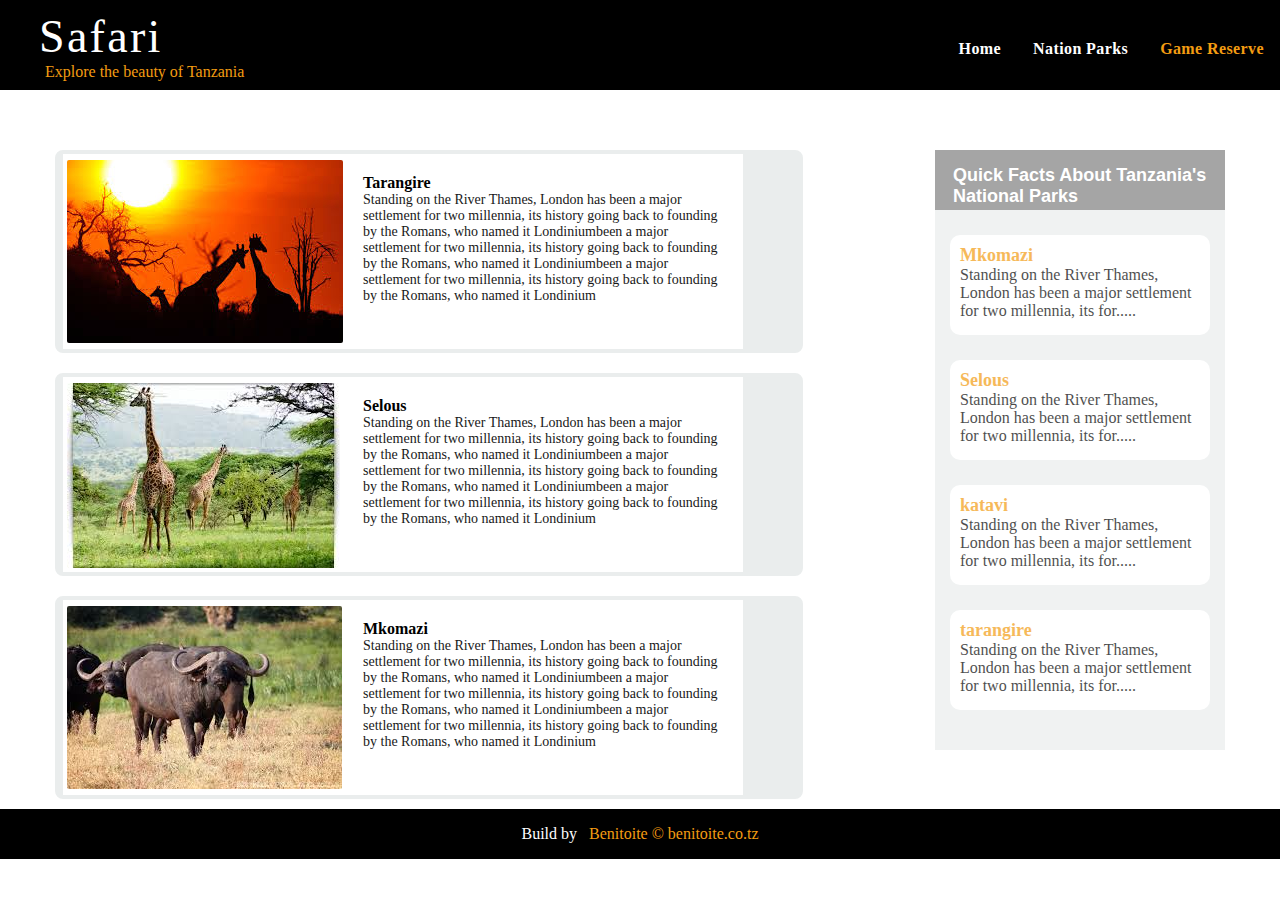
==== game_reserve.html @ 75cb0bfc "first version of safari" ====
<!DOCTYPE html>
<html>
<head>
		<meta charset="utf-8">
		<title>Safari Tanzania</title>
		<link rel="stylesheet" type="text/css" href="css/nation.css">
</head>
<body>
<header class="safari">
		<!-- log on write side -->
		<div class="logo-safari">
		<h1>Safari</h1>
		<p id="logo-words">Explore the beauty of Tanzania</p>
		</div>
			<div>
				
			</div>
			<!-- right navigation bar -->
			 <nav id="nav">
				<ul>
					<li id="current"><a  href="index.html">home</a></li>
					<li><a  href="nation_parks.html">nation parks</a></li>
					<li><a class="active" href="game_reserve.html">game reserve</a></li>
				</ul>
				</nav>
</header>
<!-- contents -->
<div class="container">
<div class="npark-contents">
<aside class="details">
	<article class="info_npark">
		<aside class="image_data">
			<div class="image fit"><img src="images/giraf.jpg" alt="" /></div>
		</aside>
		<section  class="info" >
		<h5>Tarangire</h5>	
			<p>Standing on the River Thames, London has been a major settlement for two millennia, its history going back to founding by the Romans, who named it Londiniumbeen a major settlement for two millennia, its history going back to founding by the Romans, who named it Londiniumbeen a major settlement for two millennia, its history going back to founding by the Romans, who named it Londinium</p>
		</section>
	</article>
	<article class="info_npark">
		<aside class="image_data">
			<div class="image fit"><img src="images/jambo.jpg" alt="" /></div>
		</aside>
	<section  class="info" >
		<h5>Selous</h5>	
			<p>Standing on the River Thames, London has been a major settlement for two millennia, its history going back to founding by the Romans, who named it Londiniumbeen a major settlement for two millennia, its history going back to founding by the Romans, who named it Londiniumbeen a major settlement for two millennia, its history going back to founding by the Romans, who named it Londinium</p>
	</section>
	</article>
	<article class="info_npark">
		<aside class="image_data">
			<div class="image fit"><img src="images/sere.jpg" alt="" /></div>
		</aside>
	<section  class="info" >
		<h5>Mkomazi</h5>	
			<p>Standing on the River Thames, London has been a major settlement for two millennia, its history going back to founding by the Romans, who named it Londiniumbeen a major settlement for two millennia, its history going back to founding by the Romans, who named it Londiniumbeen a major settlement for two millennia, its history going back to founding by the Romans, who named it Londinium</p>
	</section>
	</article>
</aside>
<section class="visited">
	<header >
			<h2>Quick facts about Tanzania's national parks</h2>
		</header>
		<div class="data">
			<h5>Mkomazi</h5>	
			<p>Standing on the River Thames, London has been a major settlement for two millennia, its for..... </p>
			</div>
			<div class="data">
			<h5>Selous</h5>	
			<p>Standing on the River Thames, London has been a major settlement for two millennia, its for..... </p>
			</div>
			<div class="data">
			<h5>katavi</h5>	
			<p>Standing on the River Thames, London has been a major settlement for two millennia, its for..... </p>
			</div>
			<div class="data">
			<h5>tarangire</h5>	
			<p>Standing on the River Thames, London has been a major settlement for two millennia, its for..... </p>
			</div>
		</div>
</section>	
</div>
</div>

<footer>Build by  &nbsp <span>Benitoite &copy; benitoite.co.tz </span></footer>

</body>
</html>
---- css/nation.css ----
body{
	margin: 0;
   font-family: "Times New Roman", Times, serif;
   background-color: none;
   overflow-x: hidden;
  }
html, body, div, span, applet, object, iframe, h1, h2, h3, h4, h5, h6, p, blockquote, pre, a, abbr, acronym, address, big, cite, code, del, dfn, em, img, ins, kbd, q, s, samp, small, strike, strong, sub, sup, tt, var, b, u, i, center, dl, dt, dd, ol, ul, li, fieldset, form, label, legend, table, caption, tbody, tfoot, thead, tr, th, td, article, aside, canvas, details, embed, figure, figcaption, footer, header, hgroup, menu, nav, output, ruby, section, summary, time, mark, audio, video {
		margin: 0;
		padding: 0;
		border: 0;
		vertical-align: baseline;
	}
		article, aside, details, figcaption, figure, footer, header, hgroup, menu, nav, section {
		display: block;
	}

  /*css for header*/

.safari{
  	background-color: black;
  	color: white;
  	position: relative;
  	height: 90px;
  }
.logo-safari{
margin-left: 15px;
}
.logo-safari h1{
	color: #fff;
	font-weight: 500;
	font-size: 46px;
	padding: 10px 0 0 24px;
	letter-spacing: 0.05em;
	display: inline-block;
	vertical-align: middle;
}
#logo-words{
color: #F39C12;
padding-left: 30px;
	}

	/*navbar*/
#nav ul li {
float: left;
display: inline-block;
	text-transform: capitalize;
	padding-top: 40px; 
}
#nav{
	position: absolute;
	right: 0;
	top: 0;
}

#nav ul li a, #nav ul li span {
	-moz-transition: background-color .25s ease-in-out;
	-webkit-transition: background-color .25s ease-in-out;
	-ms-transition: background-color .25s ease-in-out;
	transition: background-color .25s ease-in-out;
	font-weight: 800;
	letter-spacing: 0.025em;
	color: #fff;
	text-decoration: none;
	padding: 0.5em 1em 0.5em 1em;
}
#nav ul li > ul {
	display: none;
}

#nav ul li:hover a, #nav ul li:hover span {
	background: #F8C471;  
}

#nav ul li a.active{
	color: #F39C12;
}

/*container section*/
section {
	margin-top: 20px;
}
section .container{
	min-width: 800;
	background-color: #CCD1D1;
	margin-right: 55px;
	margin-left: 55px;
}
.container{
	min-width: 800;
	margin-right: 55px;
	margin-left: 55px;
	margin-top: 40px;
}
.page-wrapper{
	margin-right: 15px;
	margin-left: 35px;
}
/*page-contantens*/

.npark-contents{
	height: 520px;
}

.nparks-contents section{
	height: 500px;
}
.npark-contents aside{
	float: left;
/*	width: 790px;
*/}
.npark-contents section{
	float: right;
	width: 290px;

}


aside h2{
	font-weight: 500;
	font-size: 43px;
	padding-left: 20px;
	color: #273746;
}
aside h3{
	font-weight: 600;
	font-size: 18px;
	padding-top: 10PX;
	padding-left: 20px;
	color: #273746;
	line-height: 1.25em;
	font-family: cursive;
}

section h2 {
	font: 14pt Helvetica,"Helvetica neue", Arial, sans-serif;
	font-weight: lighter;
	text-transform: uppercase;
	color: #493831;
	padding-bottom: 10px;
	margin: 0;
}

/*css for the most visited part*/
.visited header{
	height: 60px; 
	background-color: grey;
	
}
header h2{
	font-weight: 600;
	font-size: 18px;
	padding-top: 15px;
	padding-left: 18px;
	color: white;
	text-transform: capitalize;
}
.visited{
	background-color: #EAEDED;
	opacity: 0.7;
	width: 260px;
	height: 600px;
}

.details aside{
	float: left;
}
.details section{
	float: right;
	width: 360px;
}
.info{
	padding-right: 20px;
	padding-left: 10px;
}
.info h5{
	text-transform: capitalize;
	font-size: 16px;
}
.info p{
	font-size: 14px;
	font-family: cursive;
	opacity: 0.9;

}
.info_npark{
	background-color: #fff;
	height: 195px;
	border-left: 8px solid #EAEDED;
	border-right: 60px solid #EAEDED;
	border-bottom: 4px  solid #EAEDED;
	border-top: 4px solid #EAEDED ;
	border-radius: 8px;
	margin-top: 20px;
	margin-bottom: 10px;
}
/* Image */
.image {
	display: inline-block;
	outline: 0;
}

.image img {
	border-radius: 2px;
}

.image.fit {
	width: 100%;
	float: left;
	padding: 6px 10px 0px 4px;
}
.data{
	background-color: white;
	width: 240px;
	margin-left:15px;
	margin-top: 25px;
	height: 80px;
	padding: 10px;
	border-radius: 10px;
		}
.data h5{
	color: #F39C12;
	font-size: 18px;
	font-weight: 600;
}
		
/*footer*/
 footer {
    padding: 1em;
    color: white;
    background-color: black;
    clear: left;
    margin-top: 20px;
    text-align: center;
}
footer span{
	color:#F39C12; 
}
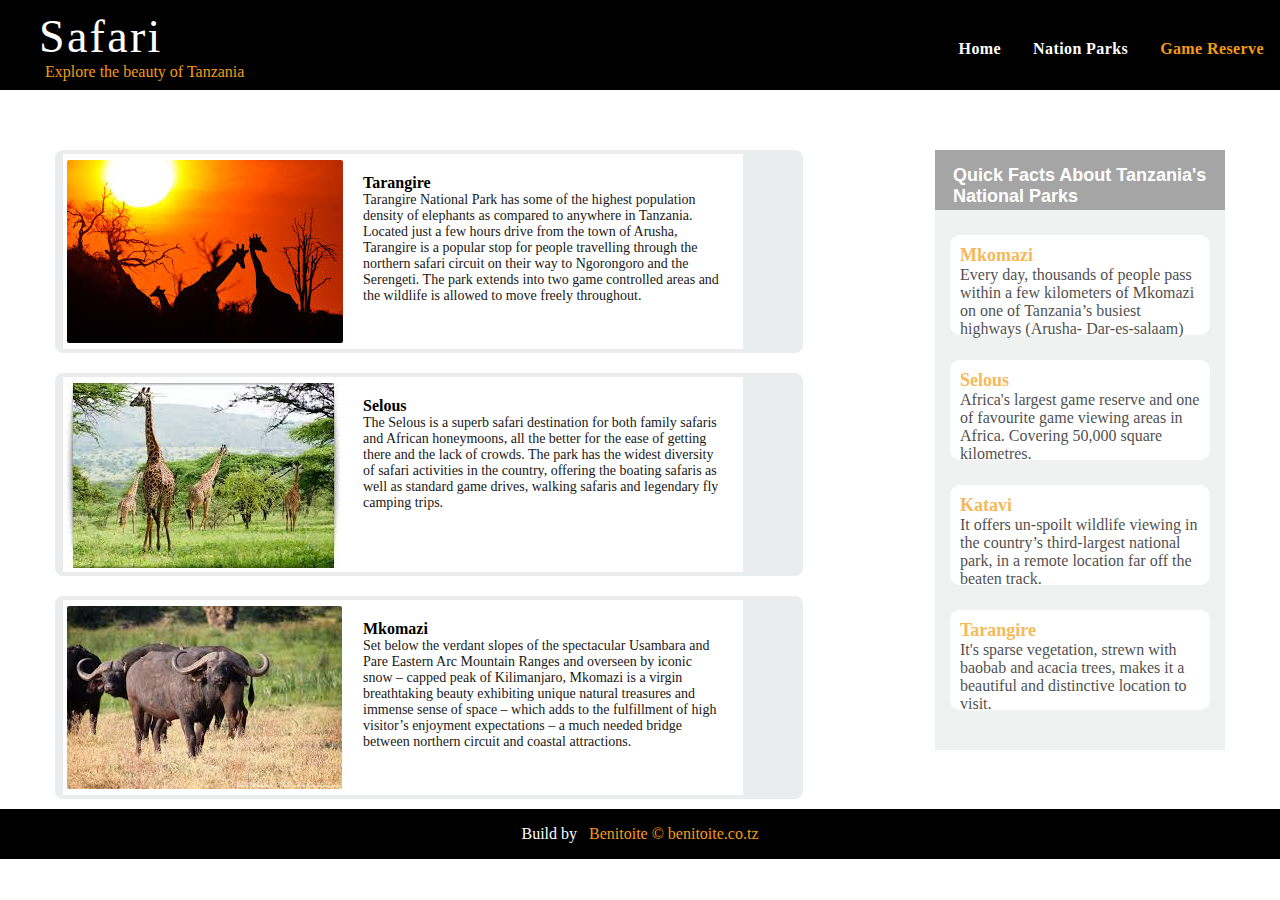
==== commit 256bf536: "contents added" ====
--- a/game_reserve.html
+++ b/game_reserve.html
@@ -34,7 +34,7 @@
 		</aside>
 		<section  class="info" >
 		<h5>Tarangire</h5>	
-			<p>Standing on the River Thames, London has been a major settlement for two millennia, its history going back to founding by the Romans, who named it Londiniumbeen a major settlement for two millennia, its history going back to founding by the Romans, who named it Londiniumbeen a major settlement for two millennia, its history going back to founding by the Romans, who named it Londinium</p>
+			<p>Tarangire National Park has some of the highest population density of elephants as compared to anywhere in Tanzania. Located just a few hours drive from the town of Arusha, Tarangire is a popular stop for people travelling through the northern safari circuit on their way to Ngorongoro and the Serengeti. The park extends into two game controlled areas and the wildlife is allowed to move freely throughout.</p>
 		</section>
 	</article>
 	<article class="info_npark">
@@ -43,7 +43,7 @@
 		</aside>
 	<section  class="info" >
 		<h5>Selous</h5>	
-			<p>Standing on the River Thames, London has been a major settlement for two millennia, its history going back to founding by the Romans, who named it Londiniumbeen a major settlement for two millennia, its history going back to founding by the Romans, who named it Londiniumbeen a major settlement for two millennia, its history going back to founding by the Romans, who named it Londinium</p>
+			<p>The Selous is a superb safari destination for both family safaris and African honeymoons, all the better for the ease of getting there and the lack of crowds.  The park has the widest diversity of safari activities in the country, offering the boating safaris as well as standard game drives, walking safaris and legendary fly camping trips.</p>
 	</section>
 	</article>
 	<article class="info_npark">
@@ -52,7 +52,7 @@
 		</aside>
 	<section  class="info" >
 		<h5>Mkomazi</h5>	
-			<p>Standing on the River Thames, London has been a major settlement for two millennia, its history going back to founding by the Romans, who named it Londiniumbeen a major settlement for two millennia, its history going back to founding by the Romans, who named it Londiniumbeen a major settlement for two millennia, its history going back to founding by the Romans, who named it Londinium</p>
+			<p>Set below the verdant slopes of the spectacular Usambara and Pare Eastern Arc Mountain Ranges and overseen by iconic snow – capped peak of Kilimanjaro, Mkomazi is a virgin breathtaking beauty exhibiting unique natural treasures and immense sense of space – which adds to the fulfillment of high visitor’s enjoyment expectations – a much needed bridge between northern circuit and coastal attractions.</p>
 	</section>
 	</article>
 </aside>
@@ -62,19 +62,19 @@
 		</header>
 		<div class="data">
 			<h5>Mkomazi</h5>	
-			<p>Standing on the River Thames, London has been a major settlement for two millennia, its for..... </p>
+			<p>Every day, thousands of people pass within a few kilometers of Mkomazi on one of Tanzania’s busiest highways (Arusha- Dar-es-salaam)</p>
 			</div>
 			<div class="data">
 			<h5>Selous</h5>	
-			<p>Standing on the River Thames, London has been a major settlement for two millennia, its for..... </p>
+			<p>Africa's largest game reserve and one of favourite game viewing areas in Africa. Covering 50,000 square kilometres.</p>
 			</div>
 			<div class="data">
-			<h5>katavi</h5>	
-			<p>Standing on the River Thames, London has been a major settlement for two millennia, its for..... </p>
+			<h5>Katavi</h5>	
+			<p>It offers un-spoilt wildlife viewing in the country’s third-largest national park, in a remote location far off the beaten track.</p>
 			</div>
 			<div class="data">
-			<h5>tarangire</h5>	
-			<p>Standing on the River Thames, London has been a major settlement for two millennia, its for..... </p>
+			<h5>Tarangire</h5>	
+			<p>It's sparse vegetation, strewn with baobab and acacia trees, makes it a beautiful and distinctive location to visit. </p>
 			</div>
 		</div>
 </section>	
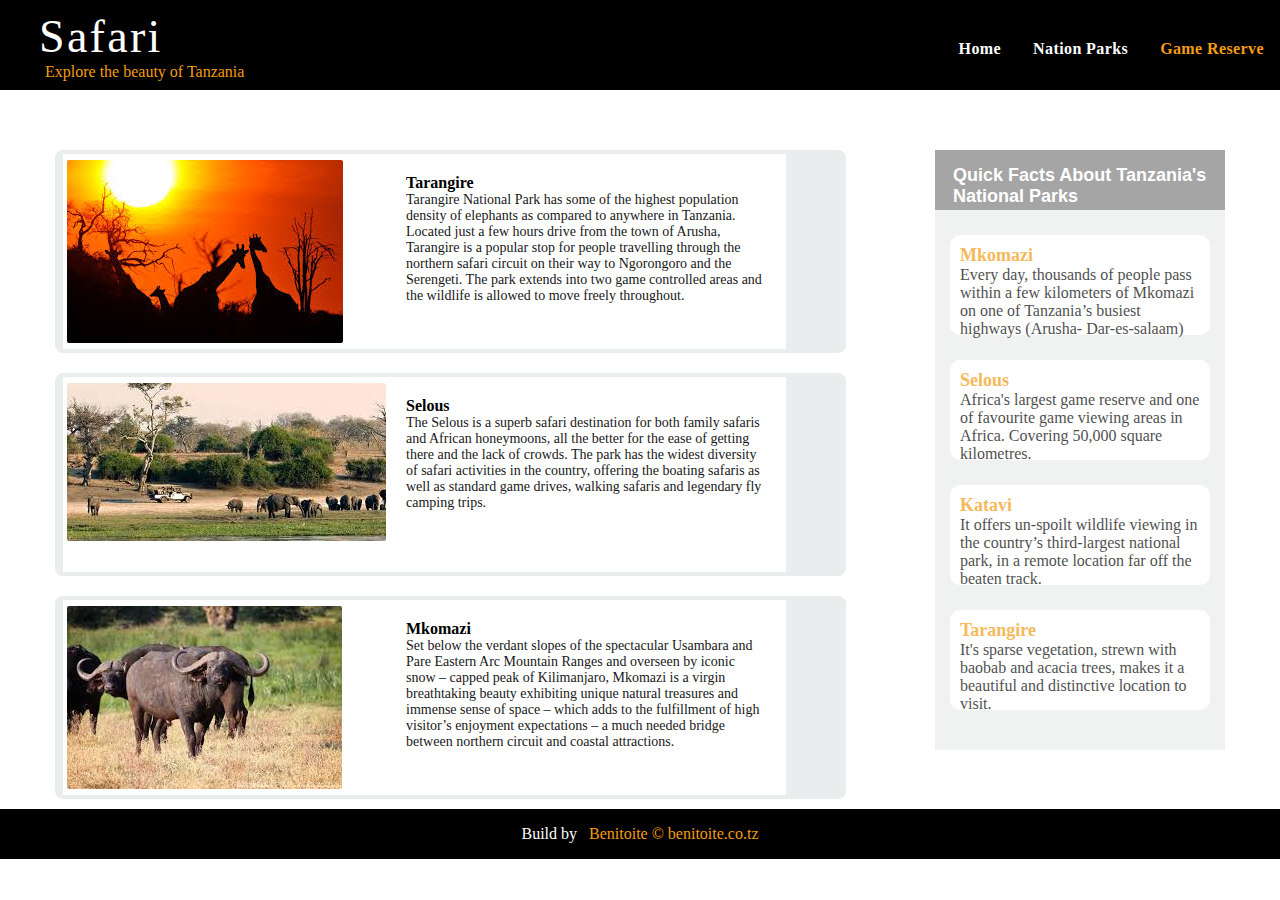
==== commit ce1d0fd6: "changes in image" ====
--- a/game_reserve.html
+++ b/game_reserve.html
@@ -39,7 +39,7 @@
 	</article>
 	<article class="info_npark">
 		<aside class="image_data">
-			<div class="image fit"><img src="images/jambo.jpg" alt="" /></div>
+			<div class="image fit"><img src="images/game2.jpg" alt="" /></div>
 		</aside>
 	<section  class="info" >
 		<h5>Selous</h5>	
